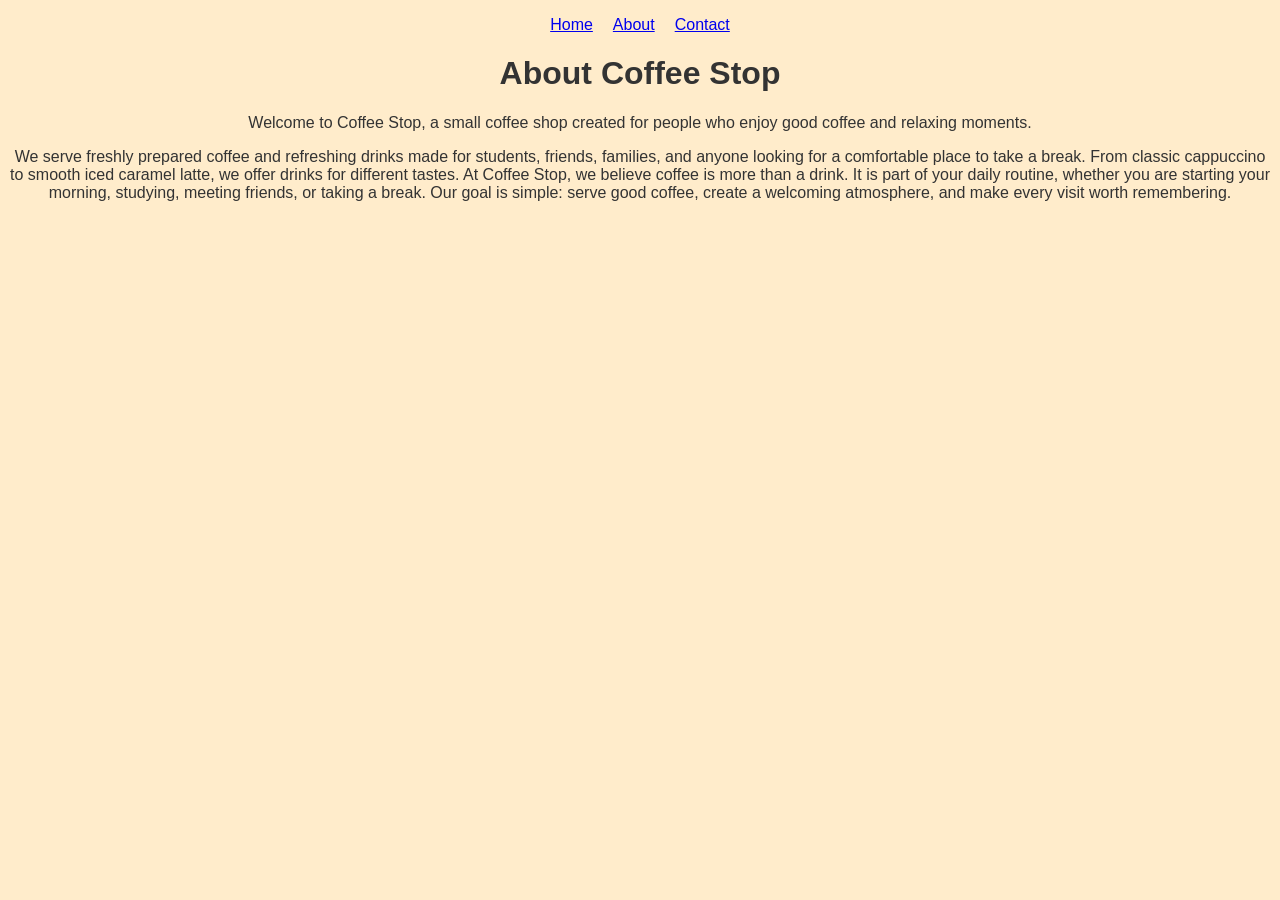
==== about.html @ 09ca9367 "Update Coffee Stop pages" ====
<!DOCTYPE html>
<html lang="en">
<head>
    <meta charset="UTF-8">
    <meta name="viewport" content="width=device-width, initial-scale=1.0">
    <title>About Coffee Stop</title>
 <nav>
  <ul style="list-style-type: none; display: flex; justify-content: center; gap: 20px; padding: 0;">
    <li><a href="index.html">Home</a></li>
    <li><a href="about.html">About</a></li>
    <li><a href="contact.html">Contact</a></li>
  </ul>
</nav>
<h1 style="text-align: center;">About Coffee Stop</h1>
<p style="text-align: center;">Welcome to Coffee Stop, a small coffee shop created
     for people who enjoy good coffee and relaxing moments.</p>

<p style="text-align: center;">We serve freshly prepared coffee and refreshing 
    drinks made for students, friends, families, and anyone looking for 
    a comfortable place to take a break. From classic cappuccino to smooth 
    iced caramel latte, we offer drinks for different tastes. At Coffee Stop, we believe coffee is more than a drink. It is part of your daily routine,
    whether you are starting your morning, studying, meeting friends, or taking a break. Our goal is simple: serve good coffee,
     create a welcoming atmosphere, and make every
      visit worth remembering.</p>
</head>

     
<body style="background-color: #ffeccb; font-family: Arial, 
sans-serif; color: #333;"></body>
    
</body>
</html>
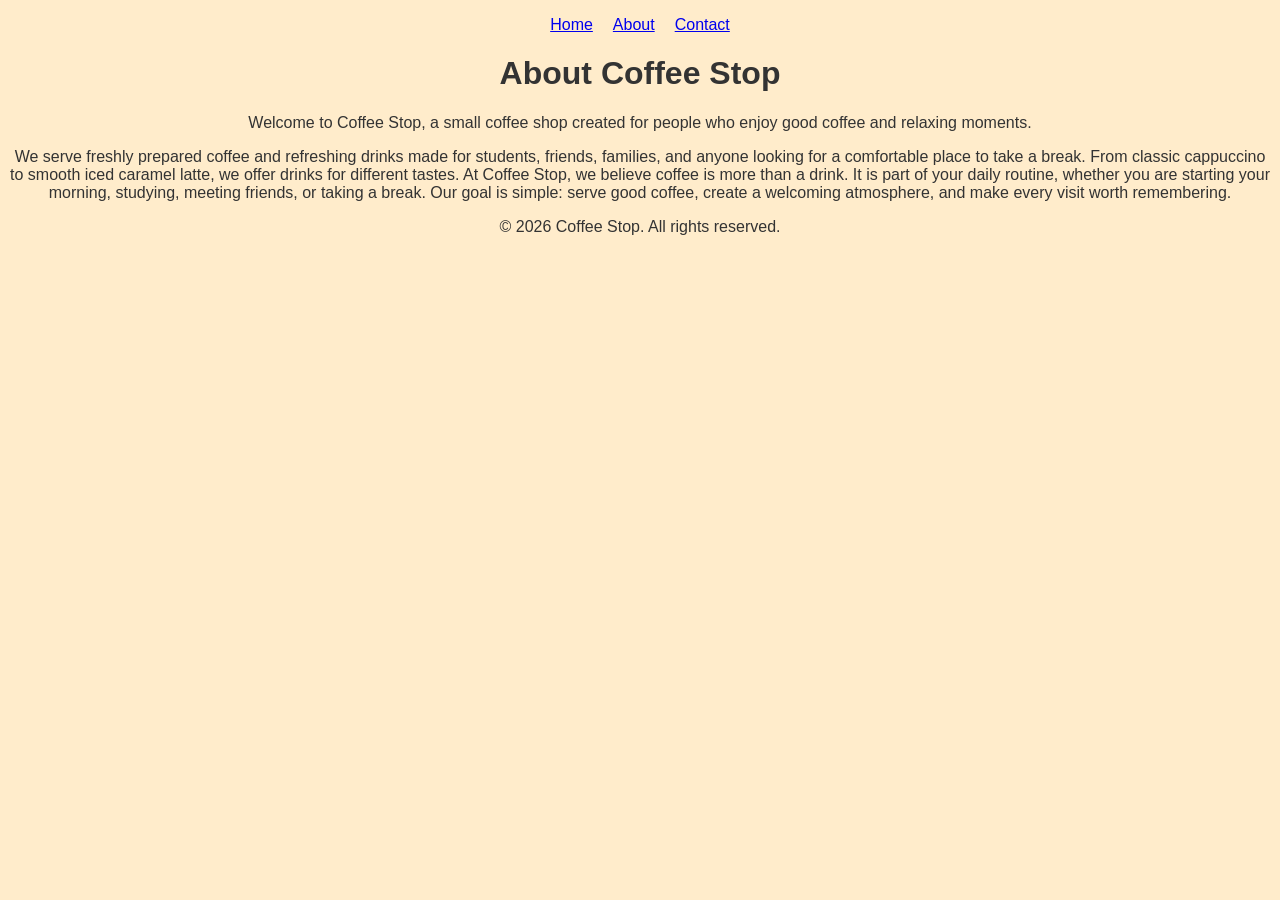
==== commit 8e056a58: "update page" ====
--- a/about.html
+++ b/about.html
@@ -1,32 +1,55 @@
 <!DOCTYPE html>
 <html lang="en">
+
 <head>
     <meta charset="UTF-8">
     <meta name="viewport" content="width=device-width, initial-scale=1.0">
     <title>About Coffee Stop</title>
- <nav>
-  <ul style="list-style-type: none; display: flex; justify-content: center; gap: 20px; padding: 0;">
-    <li><a href="index.html">Home</a></li>
-    <li><a href="about.html">About</a></li>
-    <li><a href="contact.html">Contact</a></li>
-  </ul>
-</nav>
-<h1 style="text-align: center;">About Coffee Stop</h1>
-<p style="text-align: center;">Welcome to Coffee Stop, a small coffee shop created
-     for people who enjoy good coffee and relaxing moments.</p>
-
-<p style="text-align: center;">We serve freshly prepared coffee and refreshing 
-    drinks made for students, friends, families, and anyone looking for 
-    a comfortable place to take a break. From classic cappuccino to smooth 
-    iced caramel latte, we offer drinks for different tastes. At Coffee Stop, we believe coffee is more than a drink. It is part of your daily routine,
-    whether you are starting your morning, studying, meeting friends, or taking a break. Our goal is simple: serve good coffee,
-     create a welcoming atmosphere, and make every
-      visit worth remembering.</p>
 </head>
 
-     
-<body style="background-color: #ffeccb; font-family: Arial, 
-sans-serif; color: #333;"></body>
-    
+<body style="background-color: #ffeccb; font-family: Arial, sans-serif; color: #333;">
+
+    <header>
+
+        <nav>
+            <ul style="list-style-type: none; display: flex; justify-content: center; gap: 20px; padding: 0;">
+                <li><a href="index.html">Home</a></li>
+                <li><a href="about.html">About</a></li>
+                <li><a href="contact.html">Contact</a></li>
+            </ul>
+        </nav>
+
+        <h1 style="text-align: center;">About Coffee Stop</h1>
+
+    </header>
+
+    <main>
+
+        <p style="text-align: center;">
+            Welcome to Coffee Stop, a small coffee shop created
+            for people who enjoy good coffee and relaxing moments.
+        </p>
+
+        <p style="text-align: center;">
+            We serve freshly prepared coffee and refreshing
+            drinks made for students, friends, families, and anyone looking for
+            a comfortable place to take a break. From classic cappuccino to smooth
+            iced caramel latte, we offer drinks for different tastes.
+            At Coffee Stop, we believe coffee is more than a drink. It is part of your daily routine,
+            whether you are starting your morning, studying, meeting friends, or taking a break.
+            Our goal is simple: serve good coffee,
+            create a welcoming atmosphere, and make every
+            visit worth remembering.
+        </p>
+
+    </main>
+
+    <footer>
+        <p style="text-align: center;">
+            &copy; 2026 Coffee Stop. All rights reserved.
+        </p>
+    </footer>
+
 </body>
+
 </html>
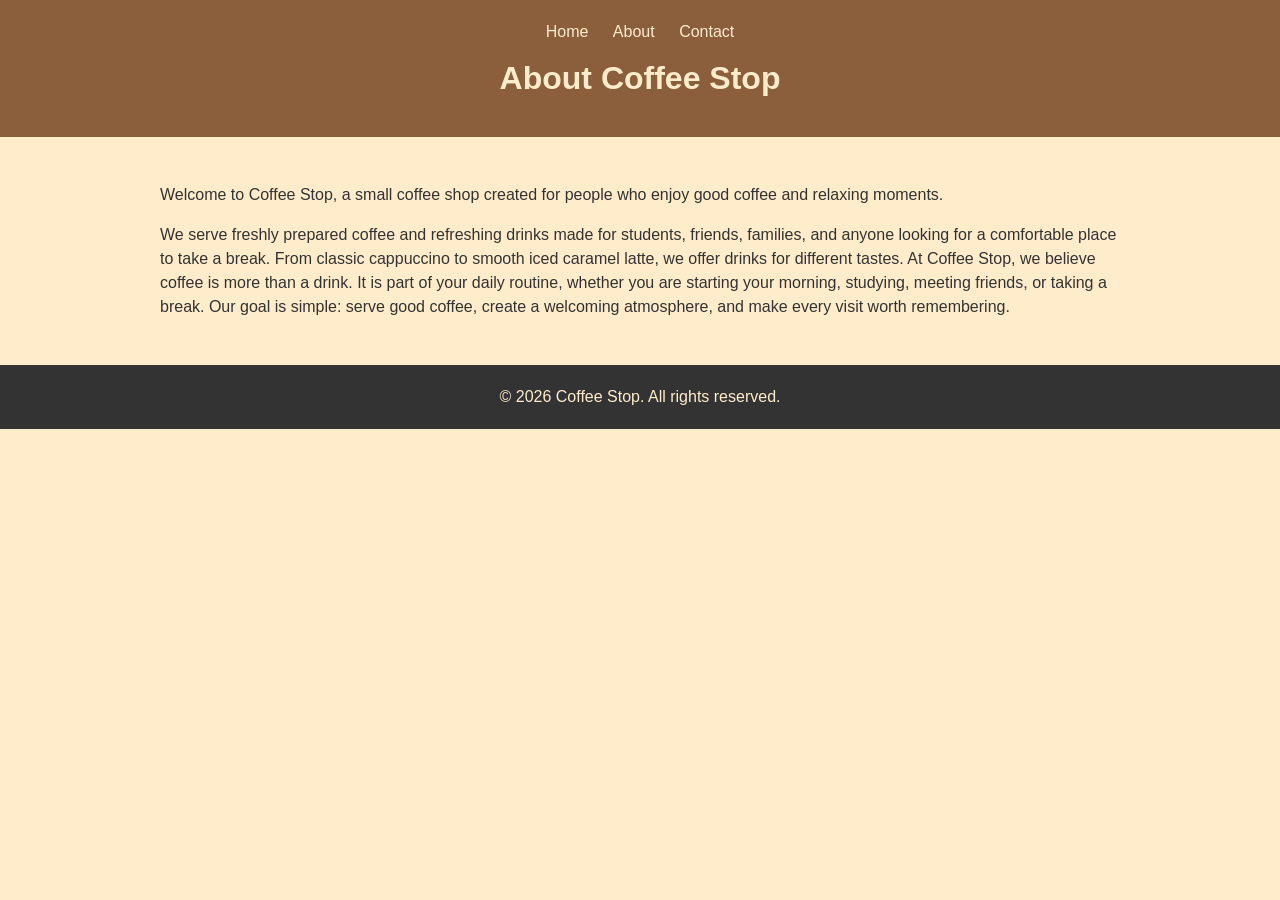
==== commit 42aa8a34: "Update website styling" ====
--- a/about.html
+++ b/about.html
@@ -5,32 +5,33 @@
     <meta charset="UTF-8">
     <meta name="viewport" content="width=device-width, initial-scale=1.0">
     <title>About Coffee Stop</title>
+    <link rel="stylesheet" href="style.css">
 </head>
 
-<body style="background-color: #ffeccb; font-family: Arial, sans-serif; color: #333;">
+<body>
 
     <header>
 
         <nav>
-            <ul style="list-style-type: none; display: flex; justify-content: center; gap: 20px; padding: 0;">
+            <ul>
                 <li><a href="index.html">Home</a></li>
                 <li><a href="about.html">About</a></li>
                 <li><a href="contact.html">Contact</a></li>
             </ul>
         </nav>
 
-        <h1 style="text-align: center;">About Coffee Stop</h1>
+        <h1>About Coffee Stop</h1>
 
     </header>
 
     <main>
 
-        <p style="text-align: center;">
+        <p>
             Welcome to Coffee Stop, a small coffee shop created
             for people who enjoy good coffee and relaxing moments.
         </p>
 
-        <p style="text-align: center;">
+        <p>
             We serve freshly prepared coffee and refreshing
             drinks made for students, friends, families, and anyone looking for
             a comfortable place to take a break. From classic cappuccino to smooth
@@ -45,7 +46,7 @@
     </main>
 
     <footer>
-        <p style="text-align: center;">
+        <p>
             &copy; 2026 Coffee Stop. All rights reserved.
         </p>
     </footer>
--- a/style.css
+++ b/style.css
@@ -0,0 +1,239 @@
+/* =========================
+   1. Variables
+   ========================= */
+
+:root {
+    --brand-color: #8B5E3C;
+    --dark-ink: #333333;
+    --muted-grey: #777777;
+    --light-background: #FFECCB;
+}
+
+
+/* =========================
+   2. Base Styles
+   ========================= */
+
+* {
+    box-sizing: border-box;
+}
+
+body {
+    margin: 0;
+    font-family: Arial, sans-serif;
+    line-height: 1.5;
+    color: var(--dark-ink);
+    background-color: var(--light-background);
+}
+
+img {
+    max-width: 100%;
+    height: auto;
+}
+
+h1,
+h2,
+h3 {
+    color: var(--dark-ink);
+}
+
+p {
+    color: var(--dark-ink);
+}
+
+
+/* =========================
+   3. Layout Regions
+   ========================= */
+
+header {
+    background-color: var(--brand-color);
+    padding: 20px;
+}
+
+section p {
+    text-align: center;
+    color: var(--dark-ink);
+}
+
+header h1 {
+    text-align: center;
+    margin: 10px 0 15px;
+    color: var(--light-background);
+}
+
+header p {
+    text-align: center;
+    color: var(--light-background);
+}
+
+nav {
+    text-align: center;
+}
+
+nav ul {
+    list-style: none;
+    padding: 0;
+    margin: 0;
+}
+
+nav li {
+    display: inline-block;
+    margin: 0 10px;
+}
+
+nav a {
+    color: var(--light-background);
+    text-decoration: none;
+}
+
+nav a:hover {
+    color: var(--muted-grey);
+}
+
+main {
+    padding: 30px 20px;
+    max-width: 1000px;
+    margin: 0 auto;
+}
+
+main section {
+    margin-bottom: 35px;
+}
+
+main h2 {
+    text-align: center;
+}
+
+footer {
+    background-color: var(--dark-ink);
+    color: var(--light-background);
+    padding: 20px;
+    text-align: center;
+}
+
+footer p {
+    color: var(--light-background);
+    margin: 0;
+}
+
+
+/* =========================
+   4. Components
+   ========================= */
+
+/* Product Cards */
+
+.product-card {
+    background-color: var(--light-background);
+    border: 1px solid var(--muted-grey);
+    padding: 20px;
+    margin: 20px auto;
+    max-width: 500px;
+    text-align: center;
+}
+
+.product-card h3 {
+    margin-top: 0;
+}
+
+.product-card img {
+    display: block;
+    margin: 0 auto;
+}
+
+.product-card a {
+    color: var(--brand-color);
+    text-decoration: none;
+    font-weight: bold;
+}
+
+.product-card a:hover {
+    color: var(--muted-grey);
+}
+
+
+/* Product Detail Images */
+
+main section img {
+    display: block;
+    margin: 0 auto;
+}
+
+
+/* Product Detail Tables */
+
+table {
+    margin: 0 auto;
+    border-collapse: collapse;
+    background-color: var(--light-background);
+}
+
+th,
+td {
+    padding: 10px 15px;
+    border: 1px solid var(--muted-grey);
+    text-align: center;
+}
+
+th {
+    background-color: var(--brand-color);
+    color: var(--light-background);
+}
+
+
+/* Lists */
+
+main ul {
+    padding: 0;
+    text-align: center;
+    list-style: none;
+}
+
+main li {
+    margin: 5px 0;
+}
+
+
+/* Forms */
+
+form {
+    max-width: 600px;
+    margin: 0 auto;
+    text-align: center;
+}
+
+fieldset {
+    padding: 20px;
+    margin: 15px 0;
+    border: 1px solid var(--muted-grey);
+}
+
+legend {
+    font-weight: bold;
+}
+
+input,
+select,
+textarea {
+    font-family: Arial, sans-serif;
+    padding: 8px;
+    border: 1px solid var(--muted-grey);
+}
+
+textarea {
+    width: 100%;
+    box-sizing: border-box;
+}
+
+button {
+    background-color: var(--brand-color);
+    color: var(--light-background);
+    border: none;
+    padding: 10px 20px;
+    cursor: pointer;
+}
+
+button:hover {
+    background-color: var(--dark-ink);
+}
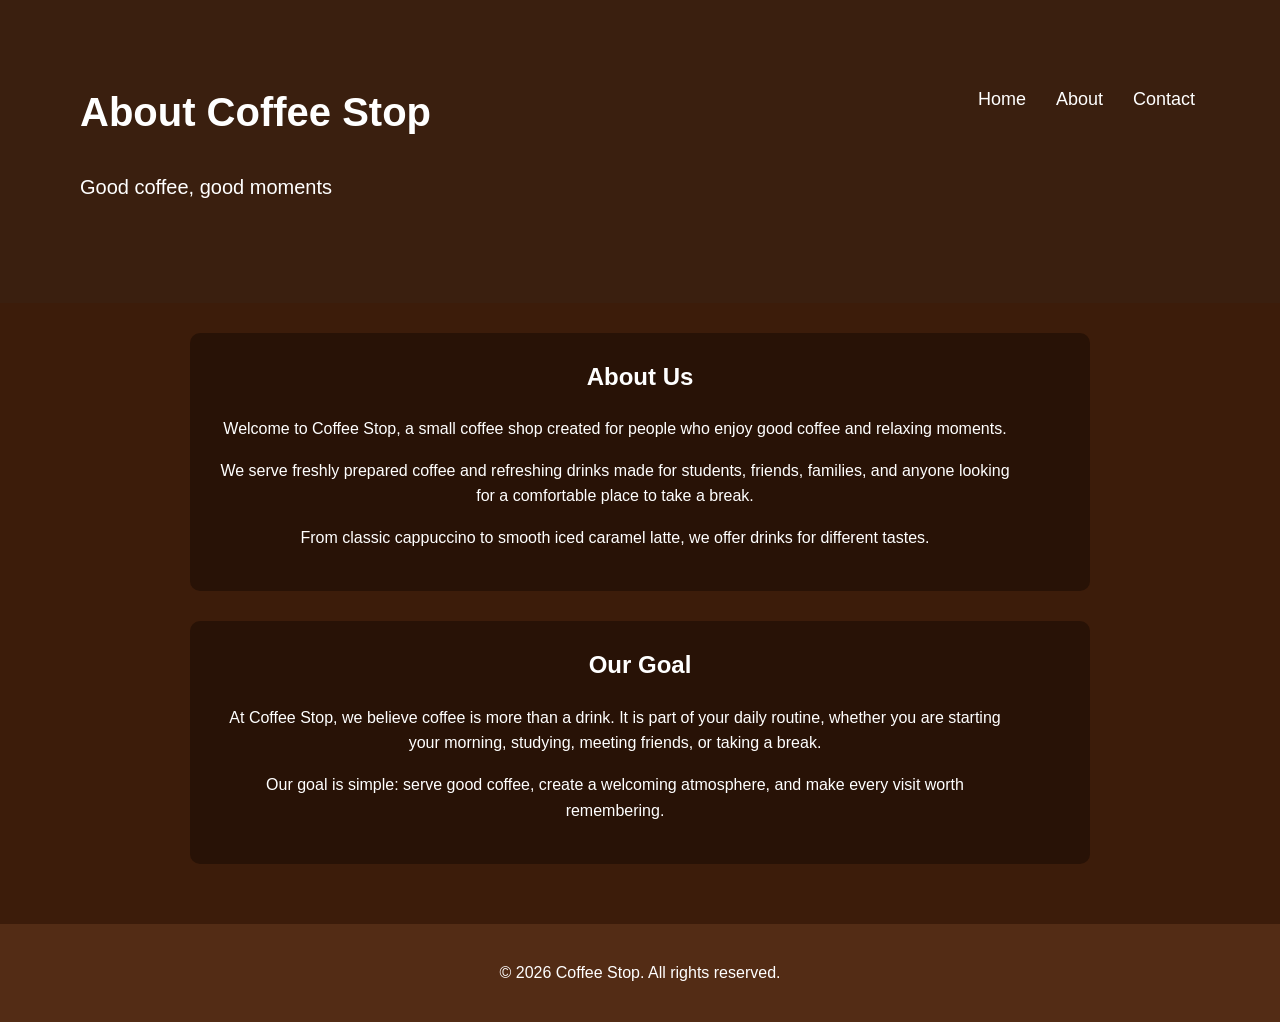
==== commit 8f2da9b3: "Update website styling" ====
--- a/about.html
+++ b/about.html
@@ -11,6 +11,10 @@
 <body>
 
     <header>
+        <div class="header-text">
+            <h1>About Coffee Stop</h1>
+            <p>Good coffee, good moments</p>
+        </div>
 
         <nav>
             <ul>
@@ -19,38 +23,52 @@
                 <li><a href="contact.html">Contact</a></li>
             </ul>
         </nav>
-
-        <h1>About Coffee Stop</h1>
-
     </header>
 
     <main>
 
-        <p>
-            Welcome to Coffee Stop, a small coffee shop created
-            for people who enjoy good coffee and relaxing moments.
-        </p>
+        <section>
+            <h2>About Us</h2>
 
-        <p>
-            We serve freshly prepared coffee and refreshing
-            drinks made for students, friends, families, and anyone looking for
-            a comfortable place to take a break. From classic cappuccino to smooth
-            iced caramel latte, we offer drinks for different tastes.
-            At Coffee Stop, we believe coffee is more than a drink. It is part of your daily routine,
-            whether you are starting your morning, studying, meeting friends, or taking a break.
-            Our goal is simple: serve good coffee,
-            create a welcoming atmosphere, and make every
-            visit worth remembering.
-        </p>
+            <p>
+                Welcome to Coffee Stop, a small coffee shop created
+                for people who enjoy good coffee and relaxing moments.
+            </p>
+
+            <p>
+                We serve freshly prepared coffee and refreshing
+                drinks made for students, friends, families, and anyone
+                looking for a comfortable place to take a break.
+            </p>
+
+            <p>
+                From classic cappuccino to smooth iced caramel latte,
+                we offer drinks for different tastes.
+            </p>
+        </section>
+
+        <section>
+            <h2>Our Goal</h2>
+
+            <p>
+                At Coffee Stop, we believe coffee is more than a drink.
+                It is part of your daily routine, whether you are
+                starting your morning, studying, meeting friends,
+                or taking a break.
+            </p>
+
+            <p>
+                Our goal is simple: serve good coffee, create a welcoming
+                atmosphere, and make every visit worth remembering.
+            </p>
+        </section>
 
     </main>
 
     <footer>
-        <p>
-            &copy; 2026 Coffee Stop. All rights reserved.
-        </p>
+        <p>&copy; 2026 Coffee Stop. All rights reserved.</p>
     </footer>
 
 </body>
 
-</html>+</html>
--- a/style.css
+++ b/style.css
@@ -3,237 +3,433 @@
    ========================= */
 
 :root {
-    --brand-color: #8B5E3C;
-    --dark-ink: #333333;
-    --muted-grey: #777777;
-    --light-background: #FFECCB;
-}
-
-
-/* =========================
-   2. Base Styles
+    --brand-color: rgb(83, 44, 21);
+    --brand-hover: rgb(107, 68, 45);
+
+    --card-background: rgb(60, 28, 10);
+    --product-card: rgb(40, 18, 6);
+
+    --text-color: white;
+    --overlay: rgba(0, 0, 0, 0.3);
+
+    --border-color: rgb(120, 78, 50);
+    --input-background: white;
+
+    --card-radius: 10px;
+}
+
+
+/* =========================
+   General Styles
    ========================= */
 
 * {
     box-sizing: border-box;
 }
 
+html {
+    scroll-behavior: smooth;
+}
+
 body {
     margin: 0;
+
+    background-color: var(--brand-color);
+    color: var(--text-color);
+
     font-family: Arial, sans-serif;
-    line-height: 1.5;
-    color: var(--dark-ink);
-    background-color: var(--light-background);
+    line-height: 1.6;
+}
+
+main {
+    background-color: var(--card-background);
+    padding: 30px 20px;
 }
 
 img {
     max-width: 100%;
-    height: auto;
-}
-
-h1,
-h2,
-h3 {
-    color: var(--dark-ink);
-}
-
-p {
-    color: var(--dark-ink);
-}
-
-
-/* =========================
-   3. Layout Regions
+}
+
+
+/* =========================
+   Header
    ========================= */
 
 header {
-    background-color: var(--brand-color);
-    padding: 20px;
-}
-
-section p {
-    text-align: center;
-    color: var(--dark-ink);
-}
-
-header h1 {
-    text-align: center;
-    margin: 10px 0 15px;
-    color: var(--light-background);
-}
-
-header p {
-    text-align: center;
-    color: var(--light-background);
-}
-
-nav {
-    text-align: center;
-}
+    position: relative;
+
+    background-image: url("https://i.pinimg.com/736x/55/71/19/557119eac286e351a8353666d6b30953.jpg");
+    background-position: center;
+    background-size: cover;
+    background-repeat: no-repeat;
+
+    min-height: 300px;
+    padding: 80px;
+
+    display: flex;
+    justify-content: space-between;
+    align-items: flex-start;
+}
+
+header::before {
+    content: "";
+
+    position: absolute;
+    inset: 0;
+
+    background: var(--overlay);
+}
+
+header > * {
+    position: relative;
+    z-index: 1;
+}
+
+.header-text {
+    font-size: 20px;
+}
+
+.header-text h1 {
+    margin-top: 0;
+}
+
+
+/* =========================
+   4. Navigation
+   ========================= */
 
 nav ul {
     list-style: none;
+
     padding: 0;
     margin: 0;
-}
-
-nav li {
-    display: inline-block;
-    margin: 0 10px;
+
+    display: flex;
+    gap: 20px;
 }
 
 nav a {
-    color: var(--light-background);
+    display: block;
+
     text-decoration: none;
+    color: var(--text-color);
+
+    padding: 5px;
+
+    font-size: large;
 }
 
 nav a:hover {
-    color: var(--muted-grey);
-}
-
-main {
-    padding: 30px 20px;
-    max-width: 1000px;
-    margin: 0 auto;
-}
-
-main section {
-    margin-bottom: 35px;
-}
-
-main h2 {
-    text-align: center;
-}
-
-footer {
-    background-color: var(--dark-ink);
-    color: var(--light-background);
-    padding: 20px;
-    text-align: center;
-}
-
-footer p {
-    color: var(--light-background);
-    margin: 0;
-}
-
-
-/* =========================
-   4. Components
-   ========================= */
-
-/* Product Cards */
+    color: var(--border-color);
+}
+
+
+/* =========================
+   Home Page
+   ========================= */
+
+.cover {
+    max-width: 900px;
+    margin: 0 auto 40px;
+
+    text-align: center;
+}
+
+.cover img {
+    display: block;
+
+    width: 100%;
+    max-width: 600px;
+    height: auto;
+
+    margin: 20px auto;
+    border-radius: var(--card-radius);
+}
+
+
+/* =========================
+   Product Grid
+   ========================= */
+
+.product-grid {
+    display: flex;
+
+    flex-wrap: wrap;
+    flex-direction: row;
+
+    justify-content: center;
+    align-items: stretch;
+
+    gap: 24px;
+}
+
+
+/* =========================
+   Product Cards
+   ========================= */
 
 .product-card {
-    background-color: var(--light-background);
-    border: 1px solid var(--muted-grey);
-    padding: 20px;
-    margin: 20px auto;
+    background-color: var(--product-card);
+
+    flex: 1 1 240px;
     max-width: 500px;
-    text-align: center;
-}
-
-.product-card h3 {
-    margin-top: 0;
+
+    text-align: center;
+
+    border-radius: var(--card-radius);
+
+    overflow: hidden;
+
+    padding-bottom: 20px;
 }
 
 .product-card img {
     display: block;
+
+    width: 100%;
+    height: 300px;
+
+    object-fit: cover;
+}
+
+.product-card h3 {
+    margin: 18px 10px 8px;
+}
+
+.product-card p {
+    margin: 10px 20px;
+}
+
+.product-card a {
+    text-decoration: none;
+    color: var(--text-color);
+}
+
+
+/* =========================
+   Buttons
+   ========================= */
+
+button {
+    background-color: var(--brand-color);
+
+    color: var(--text-color);
+
+    padding: 10px 16px;
+
+    border: none;
+    border-radius: 1em;
+
+    cursor: pointer;
+}
+
+button:hover {
+    background-color: var(--brand-hover);
+}
+
+
+/* =========================
+   General Sections
+   ========================= */
+
+main > section {
+    max-width: 900px;
+
+    margin: 0 auto 30px;
+    padding: 25px;
+
+    background-color: var(--product-card);
+
+    border-radius: var(--card-radius);
+}
+
+main > section h2 {
+    margin-top: 0;
+}
+
+h2 {text-align: center;}
+
+
+/* =========================
+   Product Details
+   ========================= */
+
+.product-details {
+    text-align: center;
+}
+
+section {
+    text-align: center;
+}
+
+.product-details img {
+    display: block;
+
+    width: 100%;
+    max-width: 400px;
+    height: auto;
+
+    margin: 20px auto;
+
+    border-radius: var(--card-radius);
+}
+
+
+/* =========================
+   Tables
+   ========================= */
+
+table {
+    width: 100%;
+    max-width: 800px;
+
     margin: 0 auto;
-}
-
-.product-card a {
-    color: var(--brand-color);
-    text-decoration: none;
-    font-weight: bold;
-}
-
-.product-card a:hover {
-    color: var(--muted-grey);
-}
-
-
-/* Product Detail Images */
-
-main section img {
-    display: block;
-    margin: 0 auto;
-}
-
-
-/* Product Detail Tables */
-
-table {
-    margin: 0 auto;
+
     border-collapse: collapse;
-    background-color: var(--light-background);
 }
 
 th,
 td {
-    padding: 10px 15px;
-    border: 1px solid var(--muted-grey);
+    padding: 12px;
+
+    border: 1px solid var(--border-color);
+
     text-align: center;
 }
 
 th {
     background-color: var(--brand-color);
-    color: var(--light-background);
-}
-
-
-/* Lists */
-
-main ul {
+}
+
+
+/* =========================
+   product details Lists
+   ========================= */
+
+ul {
+    margin: 0 auto;
     padding: 0;
     text-align: center;
     list-style: none;
 }
 
-main li {
-    margin: 5px 0;
-}
-
-
-/* Forms */
+/* =========================
+   Forms
+   ========================= */
 
 form {
     max-width: 600px;
+
     margin: 0 auto;
-    text-align: center;
 }
 
 fieldset {
+    margin: 15px 0;
+
     padding: 20px;
-    margin: 15px 0;
-    border: 1px solid var(--muted-grey);
+
+    border: 1px solid var(--border-color);
+    border-radius: var(--card-radius);
+
 }
 
 legend {
+    padding: 0 10px;
+
     font-weight: bold;
 }
 
 input,
 select,
 textarea {
-    font-family: Arial, sans-serif;
-    padding: 8px;
-    border: 1px solid var(--muted-grey);
+    max-width: 100%;
+
+    padding: 10px;
+
+    border: 1px solid var(--border-color);
+    border-radius: 5px;
+
+    background-color: var(--input-background);
+    color: black;
 }
 
 textarea {
     width: 100%;
-    box-sizing: border-box;
-}
-
-button {
+
+    resize: vertical;
+}
+
+input:focus,
+select:focus,
+textarea:focus {
+    outline: 2px solid var(--brand-hover);
+}
+
+
+/* =========================
+   Contact Page
+   ========================= */
+
+main > section p {
+    max-width: 800px;
+}
+
+
+/* =========================
+   Footer
+   ========================= */
+
+footer {
     background-color: var(--brand-color);
-    color: var(--light-background);
-    border: none;
-    padding: 10px 20px;
-    cursor: pointer;
-}
-
-button:hover {
-    background-color: var(--dark-ink);
+
+    text-align: center;
+
+    padding: 20px;
+}
+
+
+/* =========================
+   Smaller Screens
+   ========================= */
+
+@media (max-width: 700px) {
+
+    header {
+        padding: 40px 20px;
+
+        flex-direction: column;
+        gap: 30px;
+    }
+
+    nav ul {
+        flex-wrap: wrap;
+        gap: 10px;
+    }
+
+    .product-grid {
+        flex-direction: column;
+        align-items: center;
+    }
+
+    .product-card {
+        width: 100%;
+        max-width: 500px;
+    }
+
+    main {
+        padding: 20px 10px;
+    }
+
+    main > section {
+        padding: 20px 15px;
+    }
+
+    table {
+        font-size: 14px;
+    }
+
+    th,
+    td {
+        padding: 8px;
+    }
 }
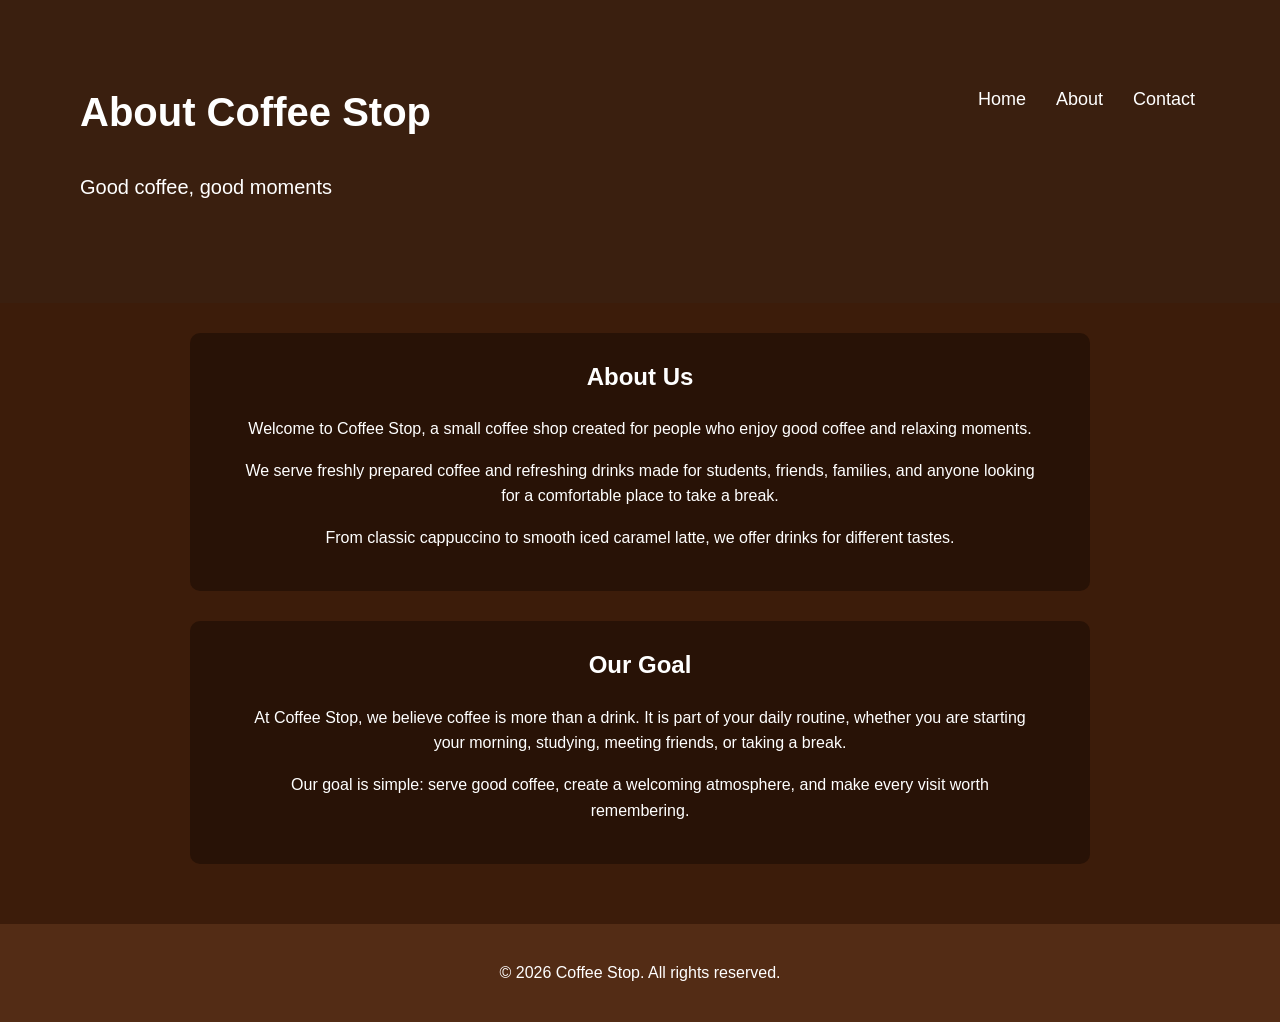
==== commit e3deab86: "Updated styling page" ====
--- a/about.html
+++ b/about.html
@@ -33,6 +33,7 @@
             <p>
                 Welcome to Coffee Stop, a small coffee shop created
                 for people who enjoy good coffee and relaxing moments.
+                
             </p>
 
             <p>
--- a/style.css
+++ b/style.css
@@ -27,7 +27,7 @@
     box-sizing: border-box;
 }
 
-html {
+html { 
     scroll-behavior: smooth;
 }
 
@@ -117,16 +117,51 @@
     padding: 5px;
 
     font-size: large;
+
+    position: relative;
+
+    transition: color 0.3s ease;
+}
+
+/* Smooth underline highlight on hover / keyboard focus */
+nav a::after {
+    content: "";
+
+    position: absolute;
+    left: 0;
+    right: 0;
+    bottom: 0;
+
+    height: 2px;
+
+    background-color: var(--border-color);
+
+    transform: scaleX(0);
+
+    transform-origin: center;
+
+    transition: transform 0.3s ease;
 }
 
 nav a:hover {
     color: var(--border-color);
 }
 
+nav a:hover::after,
+nav a:focus-visible::after {
+    transform: scaleX(1);
+}
+
 
 /* =========================
    Home Page
    ========================= */
+
+main > section p {
+    max-width: 800px;
+    margin-left: auto;
+    margin-right: auto;
+}
 
 .cover {
     max-width: 900px;
@@ -178,14 +213,18 @@
 
     border-radius: var(--card-radius);
 
-    overflow: hidden;
-
     padding-bottom: 20px;
+
+    display: flex;
+    flex-direction: column;
 }
 
 .product-card img {
     display: block;
 
+    border-top-left-radius: 10px;
+    border-top-right-radius: 10px;
+
     width: 100%;
     height: 300px;
 
@@ -198,11 +237,15 @@
 
 .product-card p {
     margin: 10px 20px;
-}
+    flex: 1;
+}
+
 
 .product-card a {
     text-decoration: none;
     color: var(--text-color);
+
+    margin-top: auto;
 }
 
 
@@ -221,10 +264,29 @@
     border-radius: 1em;
 
     cursor: pointer;
+
+    transition: background-color 0.3s ease,
+                transform 0.2s ease,
+                box-shadow 0.3s ease;
 }
 
 button:hover {
     background-color: var(--brand-hover);
+
+    transform: translateY(-2px) scale(1.05);
+
+    box-shadow: 0 4px 12px rgba(0, 0, 0, 0.35);
+}
+
+button:active {
+    transform: translateY(1px) scale(0.95);
+
+    box-shadow: none;
+}
+
+button:focus-visible {
+    outline: 2px solid var(--brand-hover);
+    outline-offset: 2px;
 }
 
 
@@ -432,4 +494,20 @@
     td {
         padding: 8px;
     }
+}
+
+
+/* =========================
+   Reduced Motion
+   ========================= */
+
+@media (prefers-reduced-motion: reduce) {
+
+    *,
+    *::before,
+    *::after {
+        transition-duration: 0.01ms;
+
+        animation-duration: 0.01ms;
+    }
 }
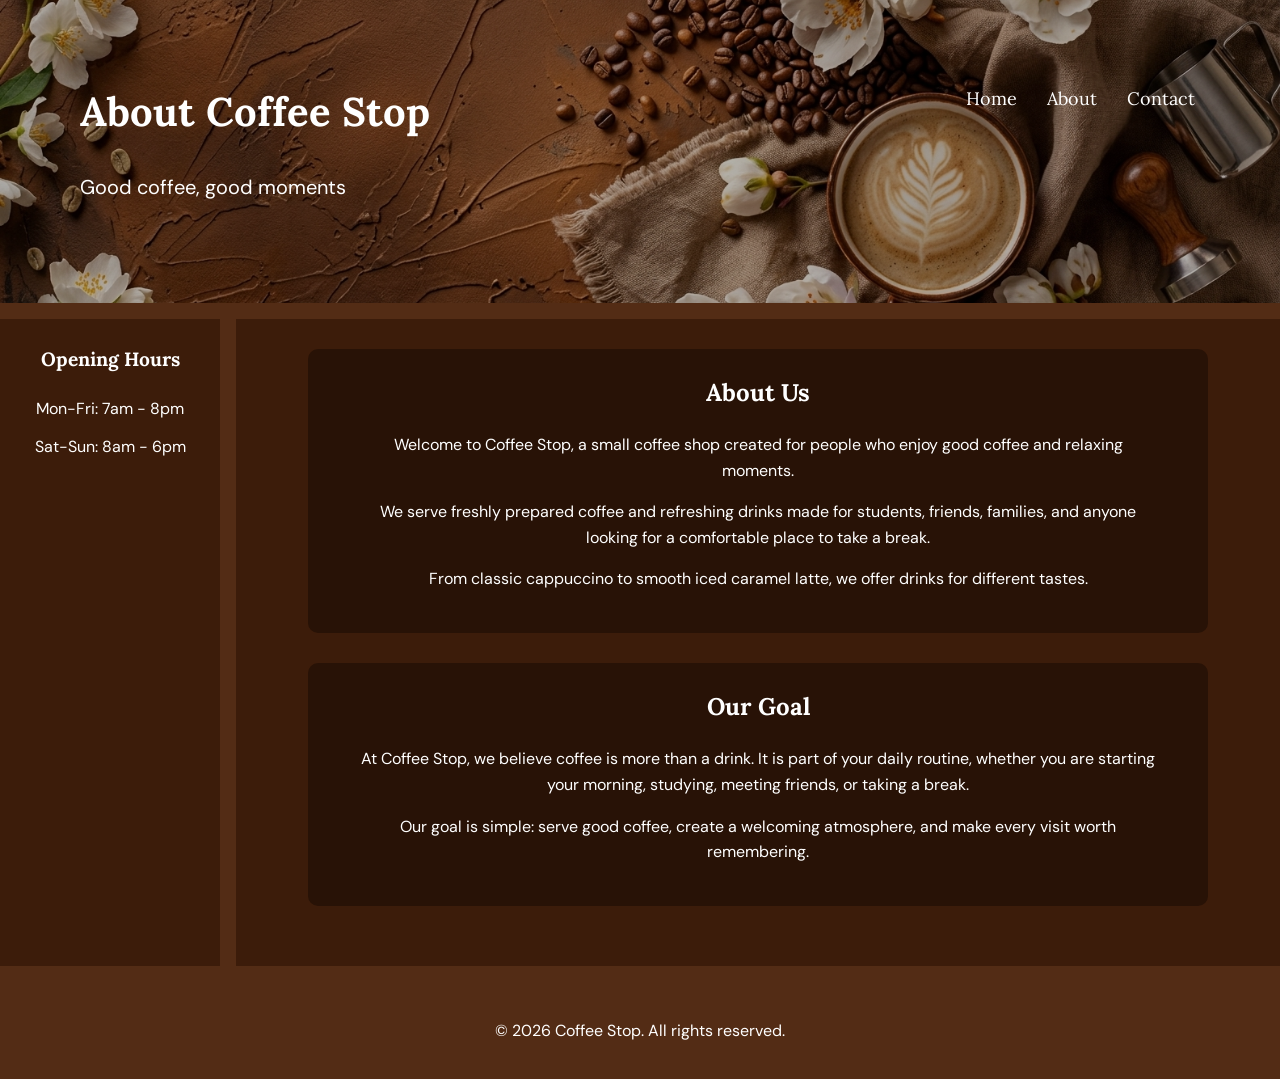
==== commit bbde54bf: "Update styling across pages and add practice page" ====
--- a/about.html
+++ b/about.html
@@ -24,6 +24,14 @@
             </ul>
         </nav>
     </header>
+
+    <aside>
+        <h2>Opening Hours</h2>
+        <ul>
+            <li>Mon-Fri: 7am - 8pm</li>
+            <li>Sat-Sun: 8am - 6pm</li>
+        </ul>
+    </aside>
 
     <main>
 
--- a/style.css
+++ b/style.css
@@ -1,5 +1,12 @@
 /* =========================
-   1. Variables
+   Web Fonts
+   ========================= */
+
+@import url("https://fonts.googleapis.com/css2?family=DM+Sans:wght@400;500;600;700&family=Lora:wght@400;500;600;700&display=swap");
+
+
+/* =========================
+   Variables
    ========================= */
 
 :root {
@@ -8,6 +15,7 @@
 
     --card-background: rgb(60, 28, 10);
     --product-card: rgb(40, 18, 6);
+    --card-layer: rgb(27, 12, 4);
 
     --text-color: white;
     --overlay: rgba(0, 0, 0, 0.3);
@@ -16,18 +24,22 @@
     --input-background: white;
 
     --card-radius: 10px;
+
+    --font-heading: "Lora", Georgia, serif;
+    --font-body: "DM Sans", Arial, sans-serif;
 }
 
 
 /* =========================
    General Styles
+   (base = mobile layout)
    ========================= */
 
 * {
     box-sizing: border-box;
 }
 
-html { 
+html {
     scroll-behavior: smooth;
 }
 
@@ -37,13 +49,35 @@
     background-color: var(--brand-color);
     color: var(--text-color);
 
-    font-family: Arial, sans-serif;
+    font-family: var(--font-body);
     line-height: 1.6;
+
+    /* Page skeleton: one column, everything stacked */
+    display: grid;
+    grid-template-columns: minmax(0, 1fr);
+    grid-template-areas:
+        "masthead"
+        "main"
+        "side"
+        "foot";
+    gap: 16px;
+}
+
+header { grid-area: masthead; }
+aside  { grid-area: side; }
+main   { grid-area: main; }
+footer { grid-area: foot; }
+
+h1,
+h2,
+h3,
+nav a {
+    font-family: var(--font-heading);
 }
 
 main {
     background-color: var(--card-background);
-    padding: 30px 20px;
+    padding: 20px 10px;
 }
 
 img {
@@ -58,17 +92,19 @@
 header {
     position: relative;
 
-    background-image: url("https://i.pinimg.com/736x/55/71/19/557119eac286e351a8353666d6b30953.jpg");
+    background-image: url(coffee-stop_header.jpg);
     background-position: center;
     background-size: cover;
     background-repeat: no-repeat;
 
     min-height: 300px;
-    padding: 80px;
+    padding: 40px 20px;
 
     display: flex;
+    flex-direction: column;
     justify-content: space-between;
     align-items: flex-start;
+    gap: 30px;
 }
 
 header::before {
@@ -95,7 +131,7 @@
 
 
 /* =========================
-   4. Navigation
+   Navigation
    ========================= */
 
 nav ul {
@@ -105,7 +141,8 @@
     margin: 0;
 
     display: flex;
-    gap: 20px;
+    flex-wrap: wrap;
+    gap: 10px;
 }
 
 nav a {
@@ -123,7 +160,6 @@
     transition: color 0.3s ease;
 }
 
-/* Smooth underline highlight on hover / keyboard focus */
 nav a::after {
     content: "";
 
@@ -154,6 +190,25 @@
 
 
 /* =========================
+   Sidebar
+   ========================= */
+
+aside {
+    background-color: var(--card-background);
+    padding: 25px 20px;
+}
+
+aside h2 {
+    margin-top: 0;
+    font-size: 1.2rem;
+}
+
+aside li {
+    padding: 6px 0;
+}
+
+
+/* =========================
    Home Page
    ========================= */
 
@@ -204,10 +259,12 @@
    ========================= */
 
 .product-card {
+    position: relative;
+
     background-color: var(--product-card);
 
     flex: 1 1 240px;
-    max-width: 500px;
+    max-width: 350px;
 
     text-align: center;
 
@@ -217,6 +274,8 @@
 
     display: flex;
     flex-direction: column;
+
+    box-shadow: -11px 11px 0 var(--card-layer);
 }
 
 .product-card img {
@@ -240,7 +299,6 @@
     flex: 1;
 }
 
-
 .product-card a {
     text-decoration: none;
     color: var(--text-color);
@@ -298,7 +356,7 @@
     max-width: 900px;
 
     margin: 0 auto 30px;
-    padding: 25px;
+    padding: 20px 15px;
 
     background-color: var(--product-card);
 
@@ -309,7 +367,13 @@
     margin-top: 0;
 }
 
-h2 {text-align: center;}
+h2 {
+    text-align: center;
+}
+
+section {
+    text-align: center;
+}
 
 
 /* =========================
@@ -317,10 +381,6 @@
    ========================= */
 
 .product-details {
-    text-align: center;
-}
-
-section {
     text-align: center;
 }
 
@@ -348,11 +408,13 @@
     margin: 0 auto;
 
     border-collapse: collapse;
+
+    font-size: 14px;
 }
 
 th,
 td {
-    padding: 12px;
+    padding: 8px;
 
     border: 1px solid var(--border-color);
 
@@ -365,7 +427,7 @@
 
 
 /* =========================
-   product details Lists
+   Lists
    ========================= */
 
 ul {
@@ -375,6 +437,7 @@
     list-style: none;
 }
 
+
 /* =========================
    Forms
    ========================= */
@@ -393,12 +456,20 @@
     border: 1px solid var(--border-color);
     border-radius: var(--card-radius);
 
+    /* stops long content from forcing sideways scroll */
+    min-width: 0;
 }
 
 legend {
     padding: 0 10px;
 
     font-weight: bold;
+
+    color: var(--border-color);
+}
+
+label {
+    color: var(--text-color);
 }
 
 input,
@@ -411,8 +482,8 @@
     border: 1px solid var(--border-color);
     border-radius: 5px;
 
-    background-color: var(--input-background);
-    color: black;
+    background-color: var(--card-background);
+    color: var(--text-color);
 }
 
 textarea {
@@ -429,15 +500,6 @@
 
 
 /* =========================
-   Contact Page
-   ========================= */
-
-main > section p {
-    max-width: 800px;
-}
-
-
-/* =========================
    Footer
    ========================= */
 
@@ -451,48 +513,45 @@
 
 
 /* =========================
-   Smaller Screens
-   ========================= */
-
-@media (max-width: 700px) {
+   Tablet and Up (min-width)
+   ========================= */
+
+@media (min-width: 700px) {
+
+    body {
+        grid-template-columns: 220px minmax(0, 1fr);
+        grid-template-areas:
+            "masthead masthead"
+            "side     main"
+            "foot     foot";
+    }
 
     header {
-        padding: 40px 20px;
-
-        flex-direction: column;
-        gap: 30px;
+        padding: 80px;
+
+        flex-direction: row;
+        gap: 0;
     }
 
     nav ul {
-        flex-wrap: wrap;
-        gap: 10px;
-    }
-
-    .product-grid {
-        flex-direction: column;
-        align-items: center;
-    }
-
-    .product-card {
-        width: 100%;
-        max-width: 500px;
+        gap: 20px;
     }
 
     main {
-        padding: 20px 10px;
+        padding: 30px 20px;
     }
 
     main > section {
-        padding: 20px 15px;
+        padding: 25px;
     }
 
     table {
-        font-size: 14px;
+        font-size: 16px;
     }
 
     th,
     td {
-        padding: 8px;
+        padding: 12px;
     }
 }
 
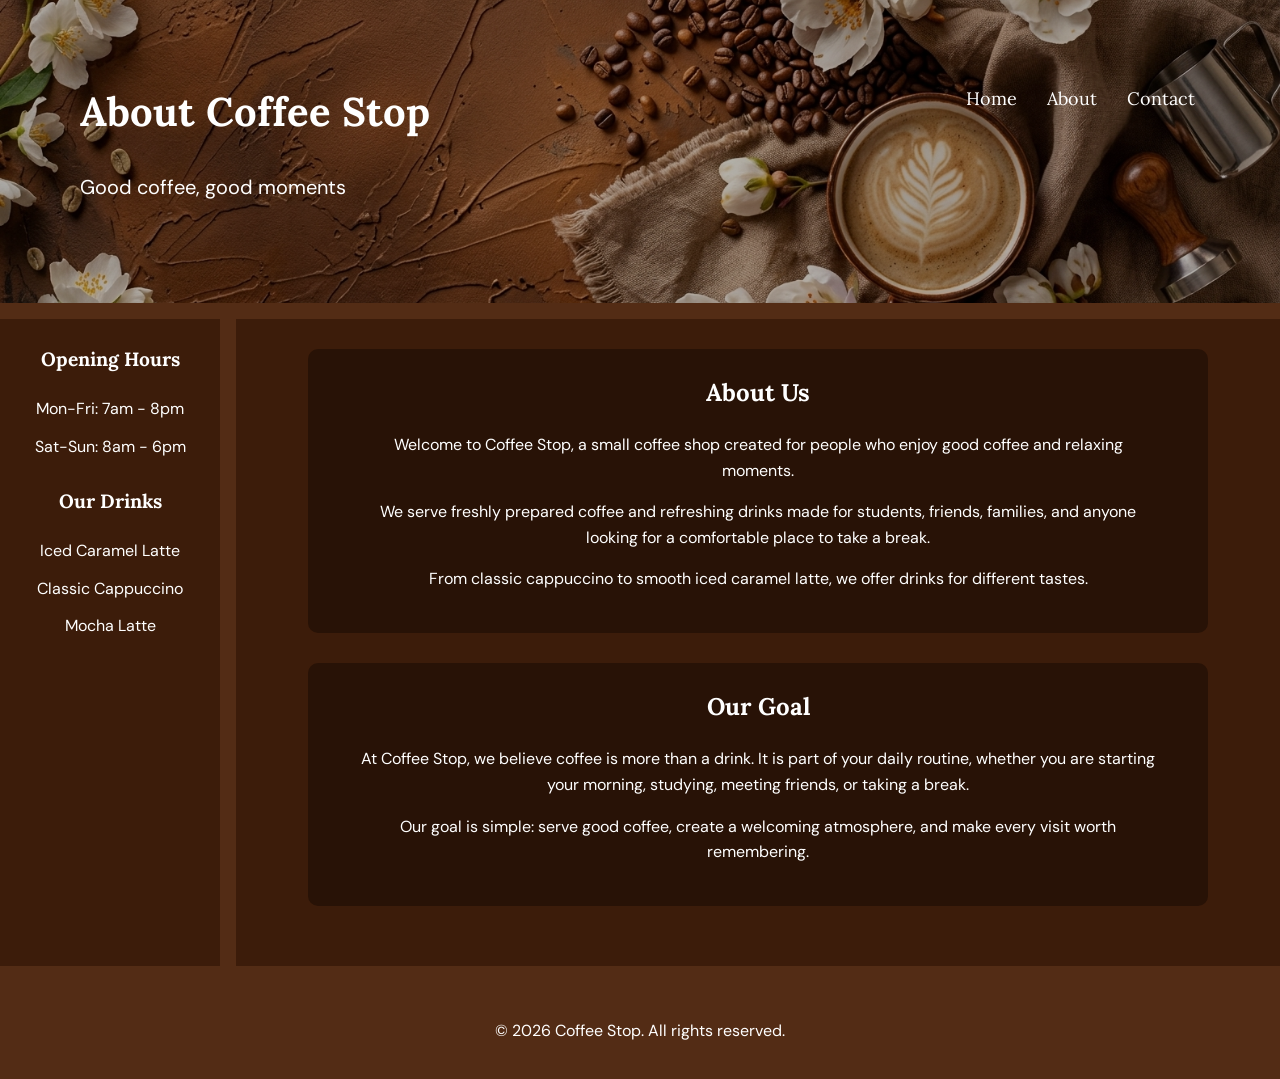
==== commit 926f09bc: "Add Our Drinks links to sidebar on all pages Adds an 'Our Drinks' list to the aside linking to the t" ====
--- a/about.html
+++ b/about.html
@@ -30,6 +30,13 @@
         <ul>
             <li>Mon-Fri: 7am - 8pm</li>
             <li>Sat-Sun: 8am - 6pm</li>
+        </ul>
+
+        <h2>Our Drinks</h2>
+        <ul>
+            <li><a href="products/Iced-Caramel-Latte.html">Iced Caramel Latte</a></li>
+            <li><a href="products/Classic-Cappuccino.html">Classic Cappuccino</a></li>
+            <li><a href="products/Mocha-Latte.html">Mocha Latte</a></li>
         </ul>
     </aside>
 
--- a/style.css
+++ b/style.css
@@ -207,6 +207,21 @@
     padding: 6px 0;
 }
 
+aside h2:not(:first-child) {
+    margin-top: 20px;
+}
+
+aside a {
+    color: var(--text-color);
+    text-decoration: none;
+}
+
+aside a:hover,
+aside a:focus-visible {
+    color: var(--border-color);
+    text-decoration: underline;
+}
+
 
 /* =========================
    Home Page
